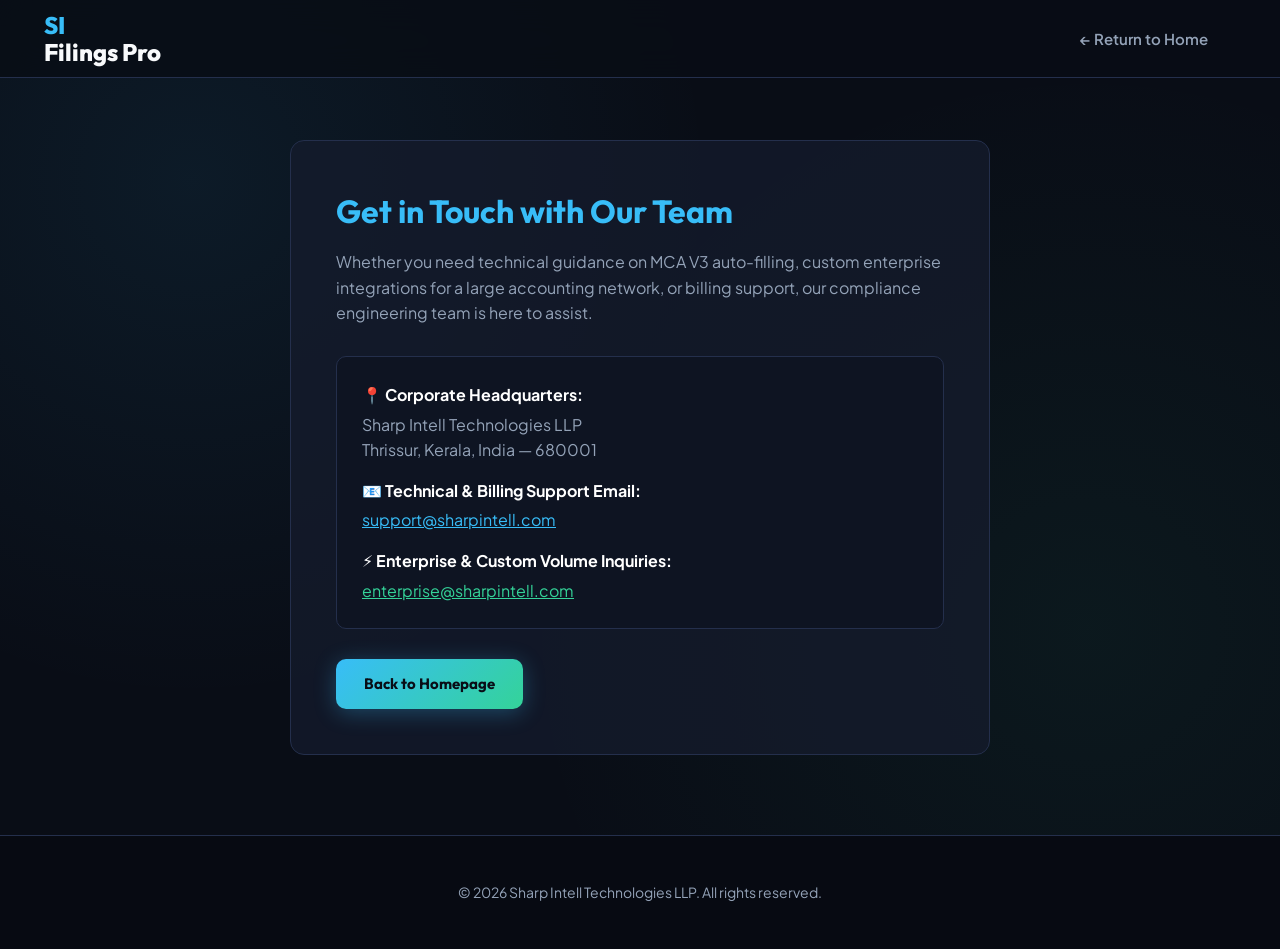
==== landing/contact.html @ 662a5fbf "website" ====
<!DOCTYPE html>
<html lang="en">
<head>
    <meta charset="UTF-8">
    <meta name="viewport" content="width=device-width, initial-scale=1.0">
    <title>Contact Us — SI Filings Pro Support</title>
    <link rel="stylesheet" href="style.css">
    <link href="https://fonts.googleapis.com/css2?family=Outfit:wght@600;800&family=Plus+Jakarta+Sans:wght@400;600&display=swap" rel="stylesheet">
</head>
<body>
    <header class="navbar">
        <div class="container nav-container">
            <a href="index.html" class="logo"><span class="logo-accent">SI</span> Filings Pro</a>
            <nav class="nav-links"><a href="index.html">← Return to Home</a></nav>
        </div>
    </header>
    <main style="padding: 140px 0 80px;">
        <div class="container" style="max-width: 700px; background: var(--bg-card); padding: 45px; border-radius: 14px; border: 1px solid var(--border-color);">
            <h1 style="font-family: var(--font-heading); font-size: 32px; margin-bottom: 12px; color: var(--primary);">Get in Touch with Our Team</h1>
            <p style="color: var(--text-muted); margin-bottom: 30px;">Whether you need technical guidance on MCA V3 auto-filling, custom enterprise integrations for a large accounting network, or billing support, our compliance engineering team is here to assist.</p>
            
            <div style="background: #0e1422; padding: 25px; border-radius: 10px; border: 1px solid var(--border-color); margin-bottom: 30px;">
                <div style="margin-bottom: 15px;">
                    <strong style="color: #fff;">📍 Corporate Headquarters:</strong>
                    <p style="color: var(--text-muted); margin-top: 4px;">Sharp Intell Technologies LLP<br>Thrissur, Kerala, India — 680001</p>
                </div>
                <div style="margin-bottom: 15px;">
                    <strong style="color: #fff;">📧 Technical & Billing Support Email:</strong>
                    <p style="margin-top: 4px;"><a href="mailto:support@sharpintell.com" style="color: var(--primary);">support@sharpintell.com</a></p>
                </div>
                <div>
                    <strong style="color: #fff;">⚡ Enterprise & Custom Volume Inquiries:</strong>
                    <p style="margin-top: 4px;"><a href="mailto:enterprise@sharpintell.com" style="color: var(--secondary);">enterprise@sharpintell.com</a></p>
                </div>
            </div>

            <a href="index.html" class="btn btn-primary">Back to Homepage</a>
        </div>
    </main>
    <footer class="footer"><div class="container"><p>© 2026 Sharp Intell Technologies LLP. All rights reserved.</p></div></footer>
</body>
</html>
---- landing/style.css ----
/* ==========================================================================
   SI Filings Pro — Premium SaaS Cloud Design System
   Engineered for Cloudflare Pages high-speed static deployment
   ========================================================================== */

:root {
    --bg-dark: #090d16;
    --bg-card: rgba(21, 27, 45, 0.75);
    --bg-card-solid: #151b2d;
    --border-color: #242f4c;
    --border-highlight: rgba(56, 189, 248, 0.4);
    --text-main: #f8fafc;
    --text-muted: #94a3b8;
    --primary: #38bdf8;
    --primary-hover: #0ea5e9;
    --secondary: #34d399;
    --danger: #ef4444;
    --amber: #f59e0b;
    --gradient: linear-gradient(135deg, #38bdf8 0%, #34d399 100%);
    --gradient-glow: 0 0 45px rgba(56, 189, 248, 0.2);
    --font-heading: 'Outfit', -apple-system, sans-serif;
    --font-body: 'Plus Jakarta Sans', system-ui, sans-serif;
}

* {
    margin: 0;
    padding: 0;
    box-sizing: border-box;
}

html {
    scroll-behavior: smooth;
}

body {
    background-color: var(--bg-dark);
    color: var(--text-main);
    font-family: var(--font-body);
    line-height: 1.6;
    overflow-x: hidden;
    background-image: 
        radial-gradient(circle at 15% 20%, rgba(56, 189, 248, 0.08) 0%, transparent 40%),
        radial-gradient(circle at 85% 70%, rgba(52, 211, 153, 0.06) 0%, transparent 45%);
    background-attachment: fixed;
}

.container {
    max-width: 1240px;
    margin: 0 auto;
    padding: 0 24px;
}

/* Typography & Gradients */
.text-gradient {
    background: var(--gradient);
    -webkit-background-clip: text;
    -webkit-text-fill-color: transparent;
    background-clip: text;
}

.text-emerald { color: #10b981; }
.text-amber { color: #f59e0b; }
.text-cyan { color: #38bdf8; }

/* Buttons */
.btn {
    display: inline-flex;
    align-items: center;
    justify-content: center;
    gap: 8px;
    padding: 13px 28px;
    border-radius: 10px;
    font-weight: 700;
    font-family: var(--font-heading);
    text-decoration: none;
    cursor: pointer;
    transition: all 0.25s cubic-bezier(0.4, 0, 0.2, 1);
    border: none;
    text-align: center;
    font-size: 15px;
}

.btn-primary {
    background: var(--gradient);
    color: #090d16;
    box-shadow: 0 4px 22px rgba(56, 189, 248, 0.3);
}

.btn-primary:hover {
    transform: translateY(-2px);
    box-shadow: 0 8px 30px rgba(56, 189, 248, 0.5);
    filter: brightness(1.05);
}

.btn-secondary {
    background-color: #1e263e;
    color: var(--text-main);
    border: 1px solid var(--border-color);
}

.btn-secondary:hover {
    background-color: #283353;
    border-color: var(--primary);
    transform: translateY(-2px);
}

.btn-outline {
    background: rgba(56, 189, 248, 0.04);
    color: var(--primary);
    border: 1.5px solid var(--primary);
}

.btn-outline:hover {
    background: rgba(56, 189, 248, 0.12);
    transform: translateY(-2px);
    box-shadow: 0 4px 18px rgba(56, 189, 248, 0.2);
}

.btn-full {
    width: 100%;
    display: flex;
}

.btn-sm {
    padding: 7px 16px;
    font-size: 13px;
    border-radius: 6px;
}

.btn-dl-huge {
    padding: 18px 42px;
    font-size: 18px;
    border-radius: 12px;
}

/* Navbar */
.navbar {
    background-color: rgba(9, 13, 22, 0.85);
    backdrop-filter: blur(16px);
    border-bottom: 1px solid var(--border-color);
    position: fixed;
    top: 0;
    left: 0;
    right: 0;
    z-index: 100;
    height: 78px;
}

.nav-container {
    display: flex;
    justify-content: space-between;
    align-items: center;
    height: 100%;
}

.logo {
    font-family: var(--font-heading);
    font-size: 24px;
    font-weight: 800;
    color: var(--text-main);
    display: flex;
    flex-direction: column;
    line-height: 1.1;
    text-decoration: none;
}

.logo-accent {
    color: var(--primary);
}

.logo-sub {
    font-size: 11px;
    color: var(--text-muted);
    font-weight: 500;
    letter-spacing: 0.5px;
}

.nav-links a {
    color: var(--text-muted);
    text-decoration: none;
    margin-right: 28px;
    font-weight: 600;
    font-size: 15px;
    transition: color 0.2s ease;
}

.nav-links a:hover {
    color: var(--primary);
}

/* Hero Section */
.hero {
    padding-top: 150px;
    padding-bottom: 90px;
}

.hero-container {
    display: grid;
    grid-template-columns: 1.15fr 0.85fr;
    gap: 45px;
    align-items: center;
}

.hero-content h1 {
    font-family: var(--font-heading);
    font-size: 54px;
    font-weight: 900;
    line-height: 1.14;
    margin-bottom: 22px;
    letter-spacing: -1px;
}

.hero-lead {
    font-size: 18px;
    color: var(--text-muted);
    margin-bottom: 36px;
    line-height: 1.7;
}

.badge {
    display: inline-flex;
    align-items: center;
    padding: 6px 16px;
    background: rgba(56, 189, 248, 0.1);
    color: var(--primary);
    border: 1px solid rgba(56, 189, 248, 0.25);
    border-radius: 50px;
    font-size: 13px;
    font-weight: 700;
    margin-bottom: 22px;
    box-shadow: 0 0 20px rgba(56, 189, 248, 0.15);
}

.hero-actions {
    display: flex;
    gap: 16px;
    margin-bottom: 48px;
    flex-wrap: wrap;
}

.hero-stats {
    display: flex;
    gap: 45px;
    border-top: 1px solid var(--border-color);
    padding-top: 28px;
}

.stat-item strong {
    display: block;
    font-size: 26px;
    color: var(--primary);
    font-family: var(--font-heading);
    font-weight: 800;
}

.stat-item span {
    font-size: 14px;
    color: var(--text-muted);
    font-weight: 500;
}

/* App Mockup Visual & Live Terminal */
.app-mockup {
    background-color: var(--bg-card);
    border: 1px solid var(--border-color);
    border-radius: 16px;
    overflow: hidden;
    box-shadow: 0 25px 50px rgba(0, 0, 0, 0.6), var(--gradient-glow);
    backdrop-filter: blur(12px);
}

.mockup-header {
    background-color: #0e1422;
    padding: 14px 20px;
    display: flex;
    align-items: center;
    border-bottom: 1px solid var(--border-color);
}

.dots {
    display: flex;
    gap: 7px;
    margin-right: 20px;
}

.dot {
    width: 11px;
    height: 11px;
    border-radius: 50%;
}

.dot.red { background-color: var(--danger); }
.dot.yellow { background-color: var(--amber); }
.dot.green { background-color: var(--secondary); }

.mockup-title {
    font-size: 13px;
    color: var(--text-muted);
    font-weight: 600;
}

.mockup-body {
    padding: 24px;
    font-family: 'Consolas', monospace;
    font-size: 13px;
}

.status-row-bar {
    padding: 6px 0;
    display: flex;
    justify-content: space-between;
    font-size: 13px;
    border-bottom: 1px dashed rgba(36, 47, 76, 0.4);
}

.divider {
    border: none;
    border-top: 1px solid var(--border-color);
    margin: 14px 0;
}

.mockup-row {
    display: grid;
    grid-template-columns: 1.3fr 1.2fr 1.1fr 1.2fr;
    padding: 10px 0;
    border-bottom: 1px solid rgba(36, 47, 76, 0.4);
    color: var(--text-muted);
    font-size: 12px;
}

.header-row {
    color: var(--primary);
    font-weight: bold;
    border-bottom: 1px solid var(--border-color);
}

/* Interactive Wallet Widget inside Mockup */
.wallet-check-box {
    margin-top: 22px;
    background-color: #0e1422;
    padding: 18px;
    border-radius: 10px;
    border: 1px solid var(--border-color);
}

.wallet-title {
    font-family: var(--font-heading);
    font-size: 15px;
    font-weight: 700;
    color: var(--primary);
    margin-bottom: 6px;
}

.wallet-check-box p {
    font-size: 11px;
    color: var(--text-muted);
    margin-bottom: 12px;
    font-family: var(--font-body);
}

.wallet-input-wrap {
    display: flex;
    gap: 8px;
}

.wallet-input-wrap input {
    flex-grow: 1;
    padding: 8px 12px;
    background: #090d16;
    border: 1px solid var(--border-color);
    border-radius: 6px;
    color: #f8fafc;
    font-family: monospace;
    font-size: 13px;
}

.wallet-input-wrap input:focus {
    border-color: var(--primary);
    outline: none;
}

.wallet-feedback {
    margin-top: 12px;
    padding: 10px;
    border-radius: 6px;
    font-family: var(--font-body);
    font-size: 13px;
    background: #10b98122;
    border: 1px solid #10b981;
    color: #a7f3d0;
}

/* Features Section */
.features {
    padding: 110px 0;
    border-top: 1px solid var(--border-color);
    background-color: #0e1422;
}

.section-header {
    text-align: center;
    max-width: 650px;
    margin: 0 auto 65px;
}

.section-header h2 {
    font-family: var(--font-heading);
    font-size: 42px;
    font-weight: 800;
    margin-bottom: 16px;
}

.section-header p {
    color: var(--text-muted);
    font-size: 17px;
}

.features-grid {
    display: grid;
    grid-template-columns: repeat(auto-fit, minmax(270px, 1fr));
    gap: 28px;
}

.feature-card {
    background-color: var(--bg-card);
    border: 1px solid var(--border-color);
    border-radius: 14px;
    padding: 34px;
    transition: all 0.3s ease;
    backdrop-filter: blur(10px);
}

.feature-card:hover {
    transform: translateY(-6px);
    border-color: var(--primary);
    box-shadow: 0 12px 35px rgba(56, 189, 248, 0.1);
}

.feature-card .icon {
    font-size: 38px;
    margin-bottom: 22px;
}

.feature-card h3 {
    font-family: var(--font-heading);
    font-size: 22px;
    font-weight: 700;
    margin-bottom: 12px;
}

.feature-card p {
    color: var(--text-muted);
    font-size: 15px;
    line-height: 1.6;
}

/* Comparison Section */
.comparison {
    padding: 110px 0;
    background-color: var(--bg-dark);
}

.comparison-table-wrapper {
    overflow-x: auto;
    background-color: var(--bg-card);
    border: 1px solid var(--border-color);
    border-radius: 14px;
    padding: 24px;
    box-shadow: 0 15px 40px rgba(0, 0, 0, 0.3);
}

.comparison-table {
    width: 100%;
    border-collapse: collapse;
    text-align: left;
}

.comparison-table th, .comparison-table td {
    padding: 18px 24px;
    border-bottom: 1px solid rgba(36, 47, 76, 0.5);
    font-size: 15px;
}

.comparison-table th {
    font-family: var(--font-heading);
    font-size: 19px;
    font-weight: 800;
}

.comparison-table th:first-child {
    width: 25%;
    color: var(--text-muted);
}

.competitor-col {
    color: var(--text-muted);
    background-color: rgba(0, 0, 0, 0.2);
}

.brand-col {
    color: var(--text-main);
}

.brand-col.highlight {
    color: var(--secondary);
    font-weight: 600;
}

.comparison-table th.brand-col {
    color: var(--primary);
    font-size: 21px;
}

.comparison-table tbody tr:last-child td {
    border-bottom: none;
}

/* Pricing Section */
.pricing {
    padding: 110px 0;
    background-color: #0e1422;
    border-top: 1px solid var(--border-color);
    border-bottom: 1px solid var(--border-color);
}

.pricing-grid {
    display: grid;
    grid-template-columns: repeat(auto-fit, minmax(320px, 1fr));
    gap: 28px;
    align-items: stretch;
}

.price-card {
    background-color: var(--bg-card);
    border: 1px solid var(--border-color);
    border-radius: 16px;
    padding: 40px 30px;
    text-align: center;
    transition: all 0.3s ease;
    display: flex;
    flex-direction: column;
    position: relative;
    backdrop-filter: blur(12px);
}

.price-card:hover {
    transform: translateY(-8px);
    border-color: rgba(56, 189, 248, 0.5);
    box-shadow: 0 20px 45px rgba(0, 0, 0, 0.4);
}

.price-card.popular {
    border-color: var(--primary);
    background-color: #162038;
    box-shadow: 0 15px 40px rgba(56, 189, 248, 0.15);
}

.pop-badge {
    position: absolute;
    top: -14px;
    left: 50%;
    transform: translateX(-50%);
    background: var(--gradient);
    color: #090d16;
    font-size: 12px;
    font-weight: 800;
    padding: 5px 16px;
    border-radius: 20px;
    text-transform: uppercase;
    box-shadow: 0 4px 15px rgba(56, 189, 248, 0.3);
}

.price-card h3 {
    font-family: var(--font-heading);
    font-size: 24px;
    font-weight: 800;
    margin-bottom: 12px;
}

.price-card .price {
    font-family: var(--font-heading);
    font-size: 46px;
    font-weight: 900;
    color: var(--primary);
    margin-bottom: 6px;
}

.price-card .price span {
    font-size: 15px;
    color: var(--text-muted);
    font-weight: 500;
}

.plan-desc {
    font-size: 14px;
    color: var(--text-muted);
    margin-bottom: 28px;
}

.price-card hr {
    border: none;
    border-top: 1px solid var(--border-color);
    margin-bottom: 28px;
}

.plan-features {
    list-style: none;
    text-align: left;
    margin-bottom: 38px;
    flex-grow: 1;
}

.plan-features li {
    font-size: 15px;
    color: #e2e8f0;
    margin-bottom: 14px;
    display: flex;
    align-items: center;
}

.plan-features li::before {
    content: "⚡";
    margin-right: 12px;
    color: var(--secondary);
    font-size: 12px;
}

/* Download Section Banner */
.download-banner {
    padding: 110px 0;
    background: var(--bg-dark);
}

.download-card {
    background: radial-gradient(circle at center, #1e2942 0%, #151b2d 100%);
    border: 1px solid rgba(56, 189, 248, 0.4);
    border-radius: 20px;
    padding: 60px 40px;
    text-align: center;
    box-shadow: 0 25px 60px rgba(0, 0, 0, 0.5), 0 0 50px rgba(56, 189, 248, 0.15);
}

.dl-text h2 {
    font-family: var(--font-heading);
    font-size: 38px;
    font-weight: 900;
    margin-bottom: 18px;
    color: #fff;
}

.dl-text p {
    color: var(--text-muted);
    font-size: 18px;
    max-width: 700px;
    margin: 0 auto 35px;
}

.dl-button-group {
    margin-bottom: 25px;
}

.dl-meta {
    font-size: 13px;
    color: #64748b;
}

/* Modals */
.modal {
    display: none;
    position: fixed;
    top: 0;
    left: 0;
    width: 100%;
    height: 100%;
    background-color: rgba(0, 0, 0, 0.8);
    z-index: 1000;
    backdrop-filter: blur(10px);
    justify-content: center;
    align-items: center;
}

.modal-content {
    background-color: var(--bg-card-solid);
    border: 1px solid var(--border-highlight);
    border-radius: 16px;
    width: 90%;
    max-width: 500px;
    padding: 40px;
    position: relative;
    box-shadow: 0 30px 60px rgba(0, 0, 0, 0.7), var(--gradient-glow);
    animation: modalSlide 0.3s cubic-bezier(0.4, 0, 0.2, 1);
}

@keyframes modalSlide {
    from { transform: translateY(35px); opacity: 0; }
    to { transform: translateY(0); opacity: 1; }
}

.close-btn {
    position: absolute;
    top: 20px;
    right: 24px;
    font-size: 26px;
    color: var(--text-muted);
    cursor: pointer;
    transition: color 0.2s;
}

.close-btn:hover {
    color: var(--danger);
}

.modal h2 {
    font-family: var(--font-heading);
    margin-bottom: 10px;
    font-size: 26px;
}

.modal p {
    color: var(--text-muted);
    font-size: 15px;
    margin-bottom: 25px;
}

/* Form Styles */
form label {
    display: block;
    font-size: 13px;
    font-weight: 700;
    margin-bottom: 8px;
    color: #e2e8f0;
}

form input[type="text"],
form input[type="email"] {
    width: 100%;
    padding: 14px;
    background-color: var(--bg-dark);
    border: 1px solid var(--border-color);
    border-radius: 8px;
    color: var(--text-main);
    font-family: var(--font-body);
    font-size: 15px;
    margin-bottom: 18px;
    transition: border-color 0.2s;
}

form input:focus {
    outline: none;
    border-color: var(--primary);
    box-shadow: 0 0 10px rgba(56, 189, 248, 0.2);
}

.form-help {
    display: block;
    font-size: 12px;
    color: var(--text-muted);
    margin-top: -12px;
    margin-bottom: 25px;
}

.radio-card {
    display: flex;
    align-items: center;
    gap: 12px;
    padding: 12px 16px;
    background: #0e1422;
    border: 1px solid var(--border-color);
    border-radius: 8px;
    cursor: pointer;
    font-weight: 500;
    font-size: 14px;
    transition: all 0.2s;
}

.radio-card:hover {
    border-color: var(--primary);
}

.radio-card input {
    accent-color: var(--primary);
    width: 18px;
    height: 18px;
}

/* Key Display Box in Modal */
.key-box {
    background-color: var(--bg-dark);
    border: 1px dashed var(--primary);
    border-radius: 8px;
    padding: 16px;
    display: flex;
    justify-content: space-between;
    align-items: center;
    margin: 20px 0;
}

#display-license-key {
    font-family: monospace;
    font-size: 19px;
    font-weight: 800;
    color: var(--secondary);
    letter-spacing: 1.5px;
}

/* Footer */
.footer {
    border-top: 1px solid var(--border-color);
    padding: 45px 0;
    text-align: center;
    background: #070a12;
}

.footer p {
    color: var(--text-muted);
    font-size: 14px;
}

/* Responsive Grid & Media Queries */
@media (max-width: 960px) {
    .hero-container {
        grid-template-columns: 1fr;
        text-align: center;
    }
    .hero-content h1 {
        font-size: 42px;
    }
    .hero-actions {
        justify-content: center;
    }
    .hero-stats {
        justify-content: center;
    }
    .navbar {
        height: auto;
        padding: 16px 0;
    }
    .nav-links {
        display: none;
    }
}
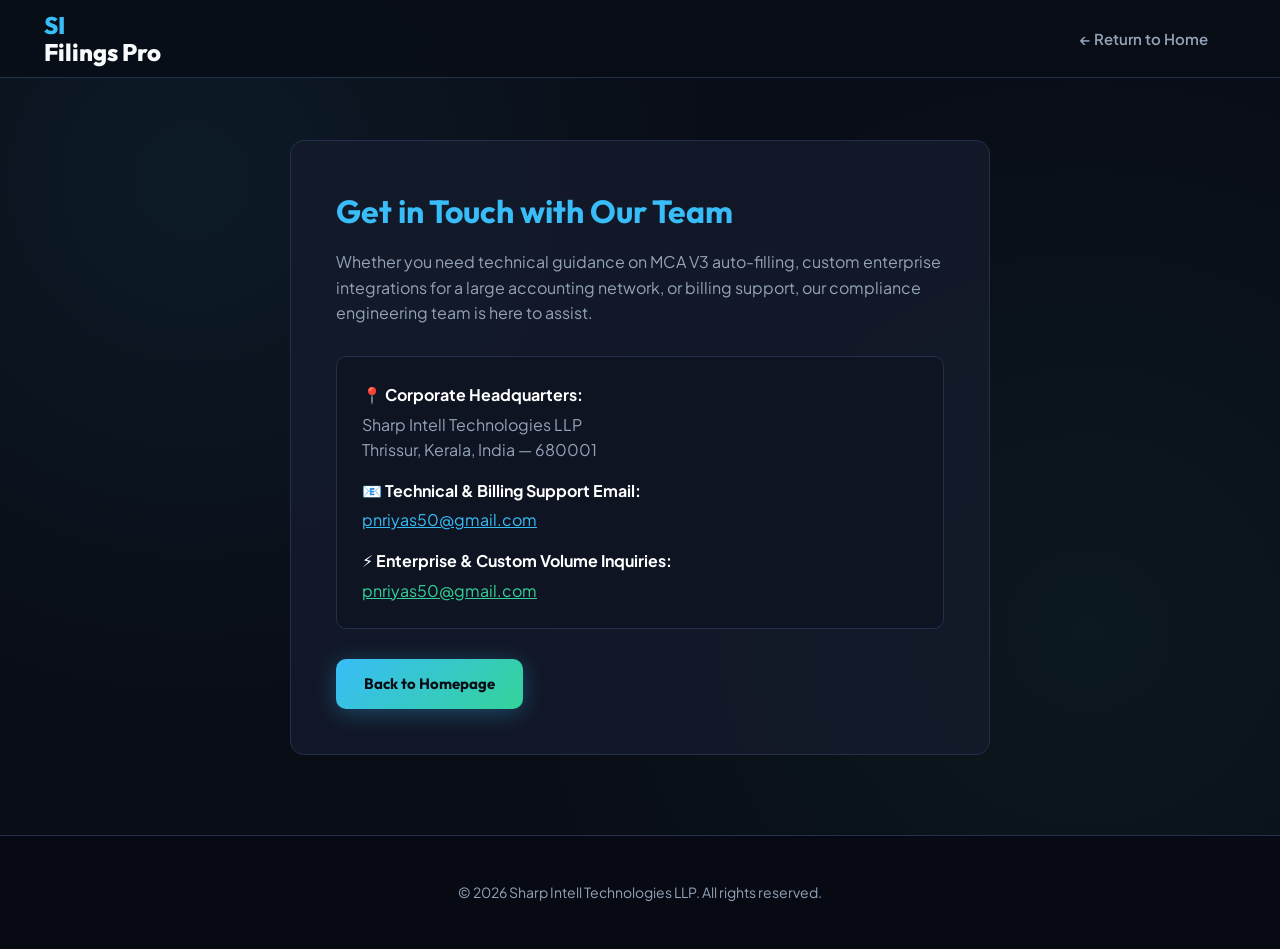
==== commit 43109efd: "Update all public support touchpoints and SMTP engine to official active email pnriyas50@gmail.com" ====
--- a/landing/contact.html
+++ b/landing/contact.html
@@ -26,11 +26,11 @@
                 </div>
                 <div style="margin-bottom: 15px;">
                     <strong style="color: #fff;">📧 Technical & Billing Support Email:</strong>
-                    <p style="margin-top: 4px;"><a href="mailto:support@sharpintell.com" style="color: var(--primary);">support@sharpintell.com</a></p>
+                    <p style="margin-top: 4px;"><a href="mailto:pnriyas50@gmail.com" style="color: var(--primary);">pnriyas50@gmail.com</a></p>
                 </div>
                 <div>
                     <strong style="color: #fff;">⚡ Enterprise & Custom Volume Inquiries:</strong>
-                    <p style="margin-top: 4px;"><a href="mailto:enterprise@sharpintell.com" style="color: var(--secondary);">enterprise@sharpintell.com</a></p>
+                    <p style="margin-top: 4px;"><a href="mailto:pnriyas50@gmail.com" style="color: var(--secondary);">pnriyas50@gmail.com</a></p>
                 </div>
             </div>
 
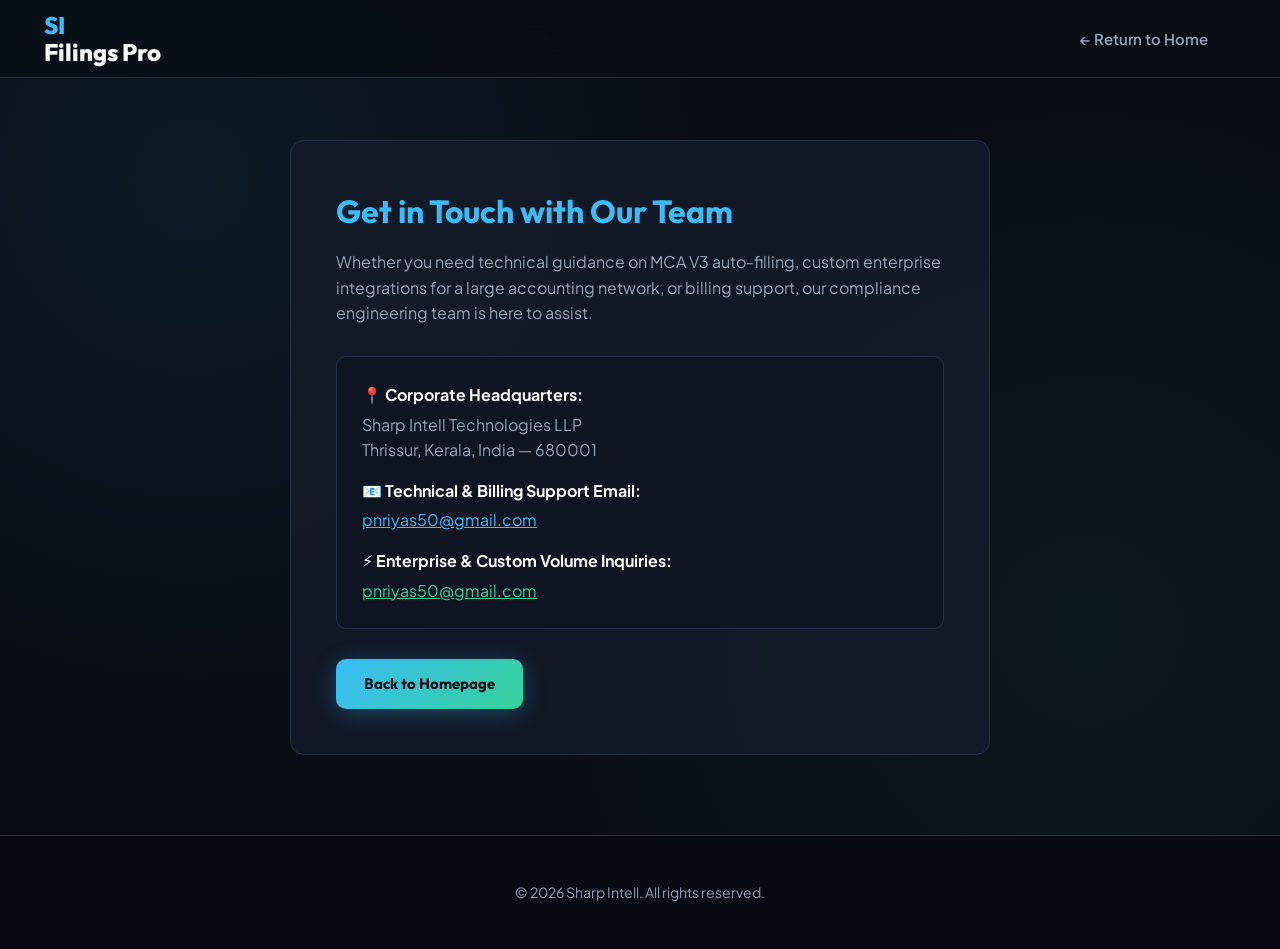
==== commit 61c0da48: "Configure 1-click direct browser download link for SI_Filings_Pro.zip" ====
--- a/landing/contact.html
+++ b/landing/contact.html
@@ -1,12 +1,16 @@
 <!DOCTYPE html>
 <html lang="en">
+
 <head>
     <meta charset="UTF-8">
     <meta name="viewport" content="width=device-width, initial-scale=1.0">
     <title>Contact Us — SI Filings Pro Support</title>
     <link rel="stylesheet" href="style.css">
-    <link href="https://fonts.googleapis.com/css2?family=Outfit:wght@600;800&family=Plus+Jakarta+Sans:wght@400;600&display=swap" rel="stylesheet">
+    <link
+        href="https://fonts.googleapis.com/css2?family=Outfit:wght@600;800&family=Plus+Jakarta+Sans:wght@400;600&display=swap"
+        rel="stylesheet">
 </head>
+
 <body>
     <header class="navbar">
         <div class="container nav-container">
@@ -15,28 +19,41 @@
         </div>
     </header>
     <main style="padding: 140px 0 80px;">
-        <div class="container" style="max-width: 700px; background: var(--bg-card); padding: 45px; border-radius: 14px; border: 1px solid var(--border-color);">
-            <h1 style="font-family: var(--font-heading); font-size: 32px; margin-bottom: 12px; color: var(--primary);">Get in Touch with Our Team</h1>
-            <p style="color: var(--text-muted); margin-bottom: 30px;">Whether you need technical guidance on MCA V3 auto-filling, custom enterprise integrations for a large accounting network, or billing support, our compliance engineering team is here to assist.</p>
-            
-            <div style="background: #0e1422; padding: 25px; border-radius: 10px; border: 1px solid var(--border-color); margin-bottom: 30px;">
+        <div class="container"
+            style="max-width: 700px; background: var(--bg-card); padding: 45px; border-radius: 14px; border: 1px solid var(--border-color);">
+            <h1 style="font-family: var(--font-heading); font-size: 32px; margin-bottom: 12px; color: var(--primary);">
+                Get in Touch with Our Team</h1>
+            <p style="color: var(--text-muted); margin-bottom: 30px;">Whether you need technical guidance on MCA V3
+                auto-filling, custom enterprise integrations for a large accounting network, or billing support, our
+                compliance engineering team is here to assist.</p>
+
+            <div
+                style="background: #0e1422; padding: 25px; border-radius: 10px; border: 1px solid var(--border-color); margin-bottom: 30px;">
                 <div style="margin-bottom: 15px;">
                     <strong style="color: #fff;">📍 Corporate Headquarters:</strong>
-                    <p style="color: var(--text-muted); margin-top: 4px;">Sharp Intell Technologies LLP<br>Thrissur, Kerala, India — 680001</p>
+                    <p style="color: var(--text-muted); margin-top: 4px;">Sharp Intell Technologies LLP<br>Thrissur,
+                        Kerala, India — 680001</p>
                 </div>
                 <div style="margin-bottom: 15px;">
                     <strong style="color: #fff;">📧 Technical & Billing Support Email:</strong>
-                    <p style="margin-top: 4px;"><a href="mailto:pnriyas50@gmail.com" style="color: var(--primary);">pnriyas50@gmail.com</a></p>
+                    <p style="margin-top: 4px;"><a href="mailto:pnriyas50@gmail.com"
+                            style="color: var(--primary);">pnriyas50@gmail.com</a></p>
                 </div>
                 <div>
                     <strong style="color: #fff;">⚡ Enterprise & Custom Volume Inquiries:</strong>
-                    <p style="margin-top: 4px;"><a href="mailto:pnriyas50@gmail.com" style="color: var(--secondary);">pnriyas50@gmail.com</a></p>
+                    <p style="margin-top: 4px;"><a href="mailto:pnriyas50@gmail.com"
+                            style="color: var(--secondary);">pnriyas50@gmail.com</a></p>
                 </div>
             </div>
 
             <a href="index.html" class="btn btn-primary">Back to Homepage</a>
         </div>
     </main>
-    <footer class="footer"><div class="container"><p>© 2026 Sharp Intell Technologies LLP. All rights reserved.</p></div></footer>
+    <footer class="footer">
+        <div class="container">
+            <p>© 2026 Sharp Intell. All rights reserved.</p>
+        </div>
+    </footer>
 </body>
-</html>
+
+</html>
